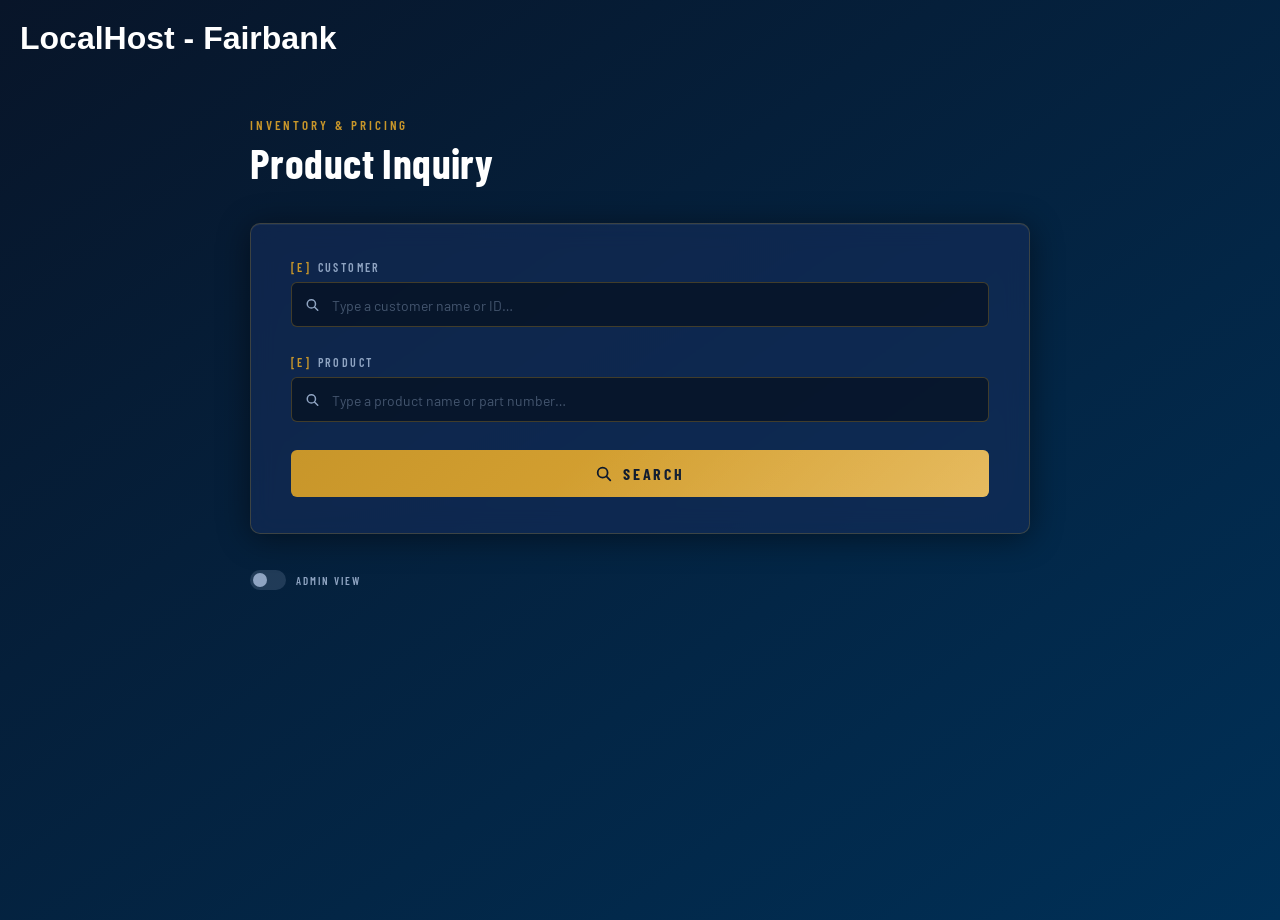
==== docs/index.html @ b6d8a4dc "auto redirect" ====
<!DOCTYPE html>
<html lang="en">
<head>
    <meta charset="UTF-8">
    <title>Redirecting...</title>
    <!-- The HTML Redirect Tag -->
    <meta http-equiv="refresh" content="0; url=./product-inquiry">
</head>
<body>
    <!-- Fallback link for older browsers or if the redirect fails -->
    <p>If you are not redirected automatically, follow this <a href="./product-inquiry">link to the new page</a>.</p>
</body>
</html>
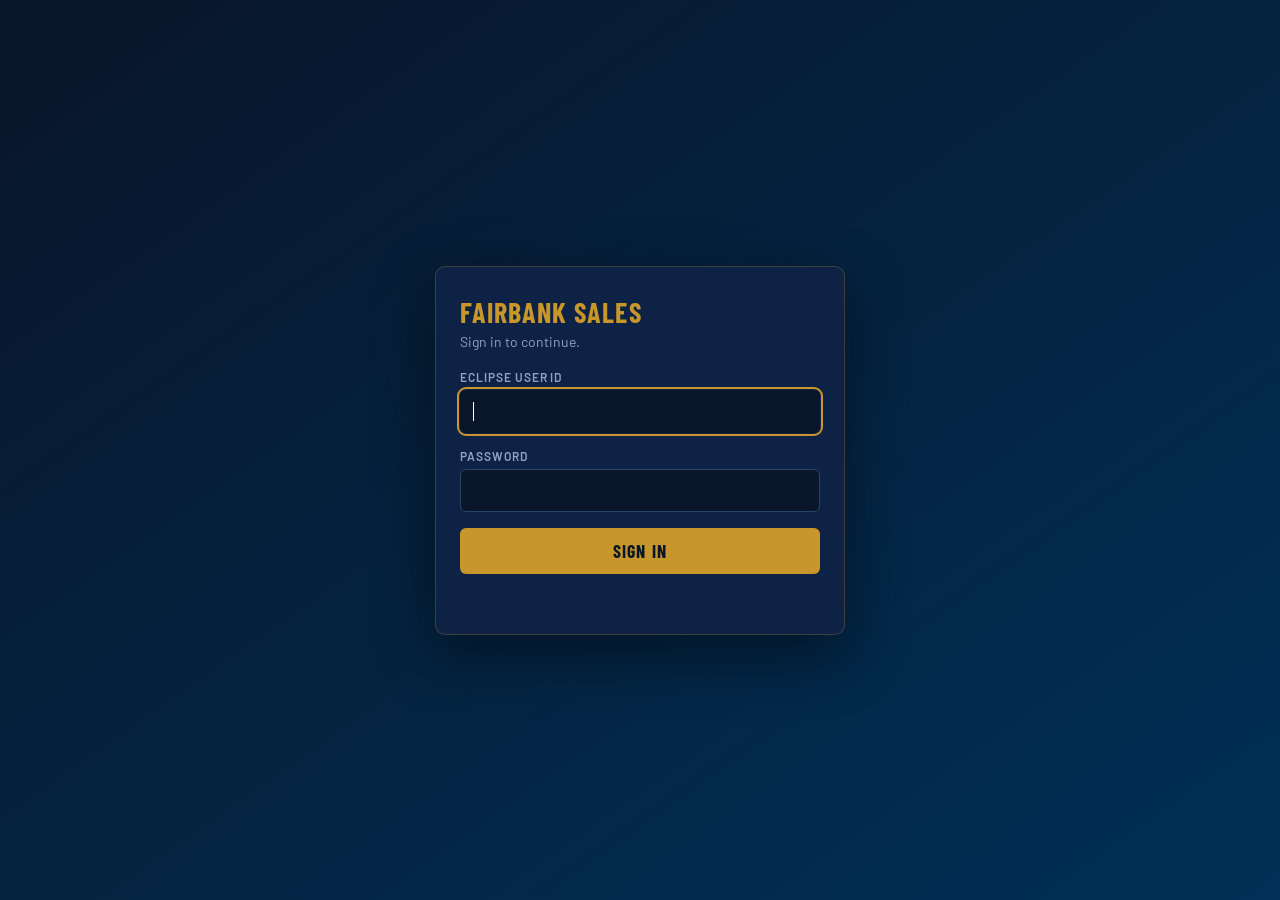
==== commit 3e8b4eea: "Order placement v2: orders list flow, totals box, freight in - Order placement v2 page (docs/order-p" ====
--- a/docs/index.html
+++ b/docs/index.html
@@ -2,6 +2,7 @@
 <html lang="en">
 <head>
     <meta charset="UTF-8">
+    <script src="auth.js"></script>
     <title>Redirecting...</title>
     <!-- The HTML Redirect Tag -->
     <meta http-equiv="refresh" content="0; url=./product-inquiry">
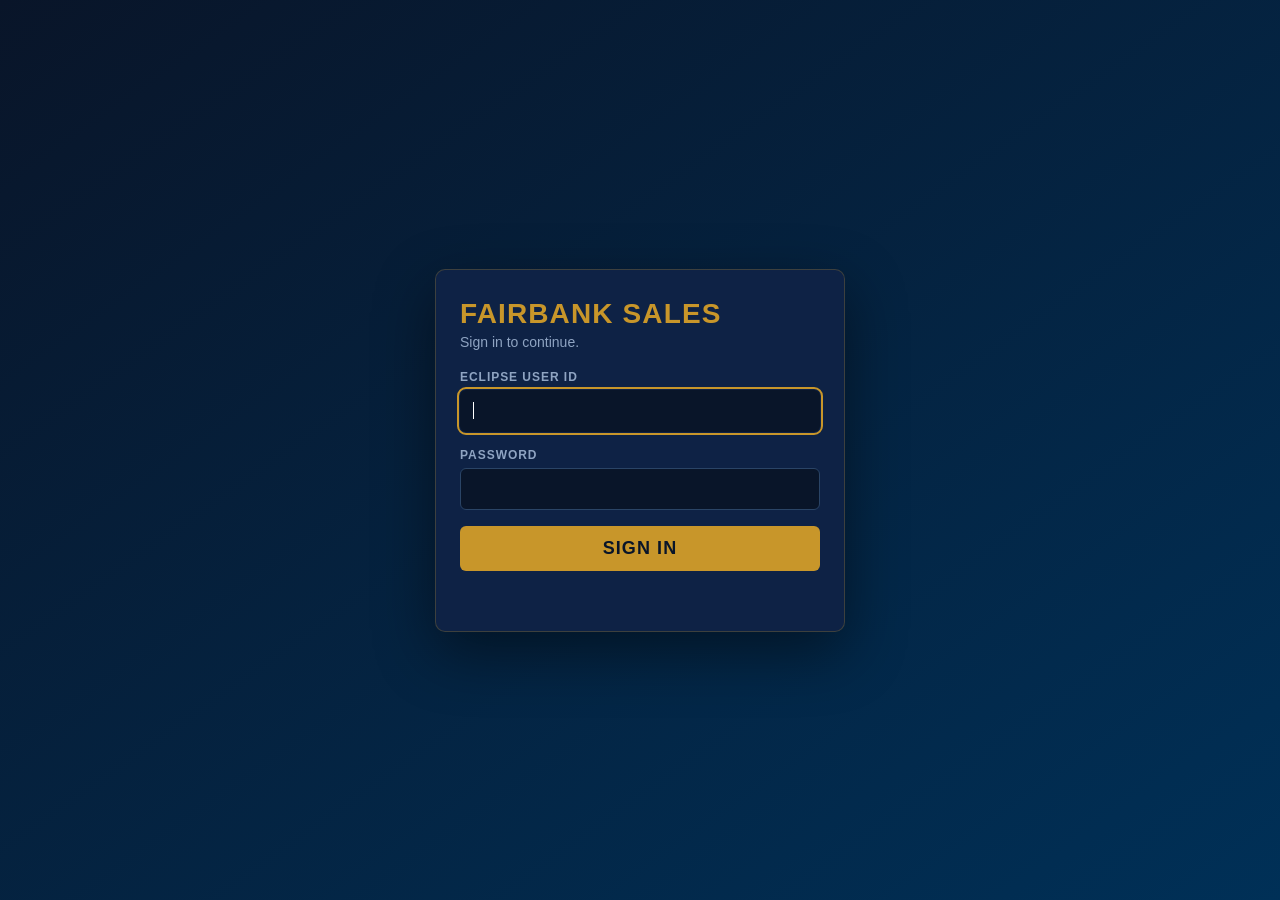
==== commit 82fa1171: "Order placement: inline layout default, dialog and hover fixes - index.html is the inline layout aga" ====
--- a/docs/index.html
+++ b/docs/index.html
@@ -5,10 +5,10 @@
     <script src="auth.js"></script>
     <title>Redirecting...</title>
     <!-- The HTML Redirect Tag -->
-    <meta http-equiv="refresh" content="0; url=./product-inquiry">
+    <meta http-equiv="refresh" content="0; url=./order-placement">
 </head>
 <body>
     <!-- Fallback link for older browsers or if the redirect fails -->
-    <p>If you are not redirected automatically, follow this <a href="./product-inquiry">link to the new page</a>.</p>
+    <p>If you are not redirected automatically, follow this <a href="./order-placement">link to the new page</a>.</p>
 </body>
 </html>
